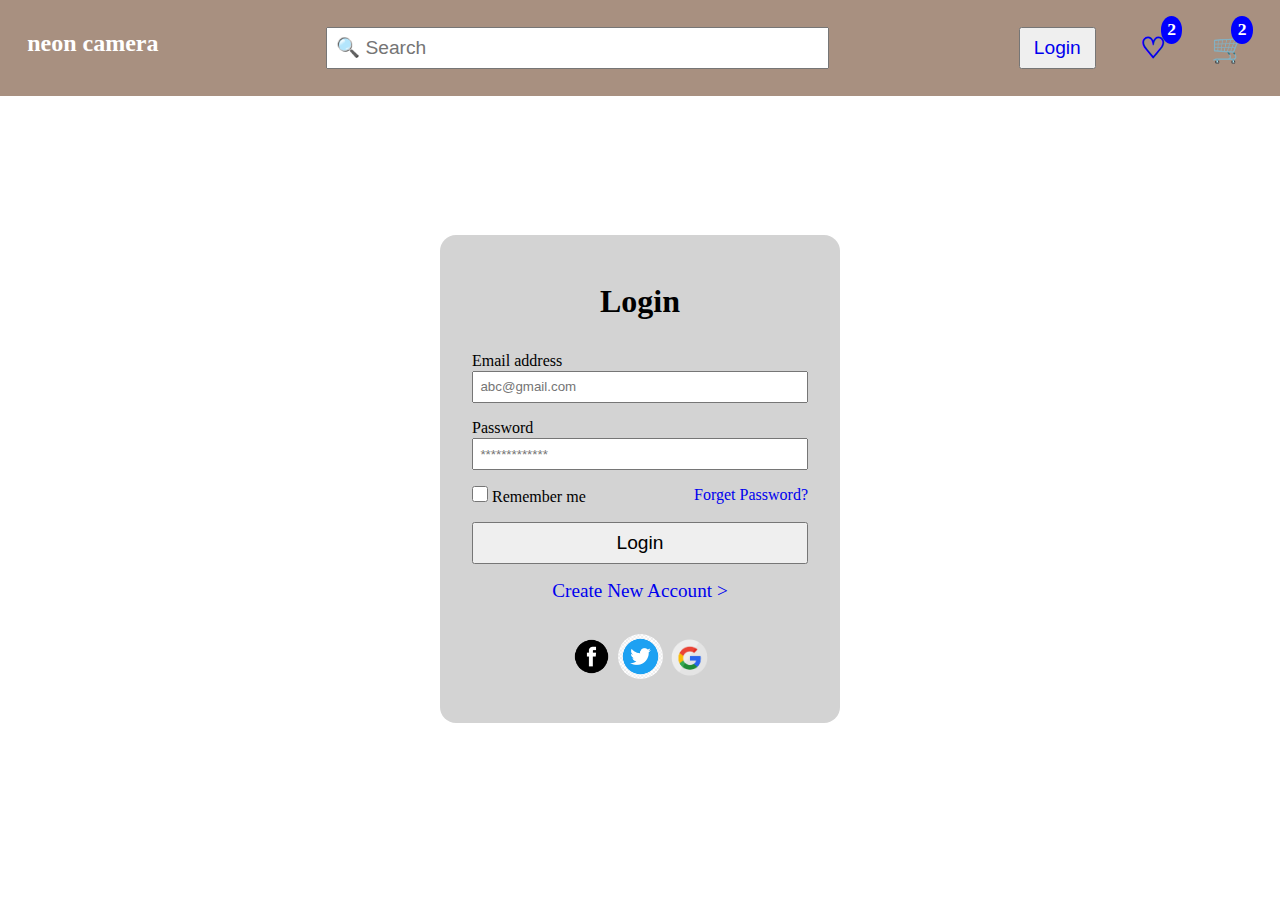
==== login-layout/ligin.html @ d68b7eec "Add login page" ====
<!DOCTYPE html>
<html lang="en">

<head>
    <meta charset="UTF-8">
    <meta http-equiv="X-UA-Compatible" content="IE=edge">
    <meta name="viewport" content="width=device-width, initial-scale=1.0">
    <link rel="stylesheet" href="login.css">
    <title>login page</title>
</head>

<body>
    <div class="main-container">
        <header>
            <nav class="navigation-bar">
                <a class="title" href="/index.html">neon camera</a>
                <input class="search-bar" type="text" placeholder="&#128269; Search">
                <ul class="side-nav-section">
                    <li><button class="login-btn"><a href="/login-layout/ligin.html">Login</a></button></li>
                    <li><a class="wishlist-btn btn" href="/wish-list/wish-list.html">&#9825;<span
                                class="badge-wishlist">2</span></a></li>
                    <li><a class="add-cart-btn btn" href="/my-cart/my-cart.html"> &#x1f6d2; <span
                                class="badge-wishlist">2</span></a></li>
                </ul>
            </nav>
        </header>
        <form class="login-main-container">
            <div class="login-container">
                <h1 class="login-heading">Login</h1>
                <section class="mail-password-container">
                    <label for="/">Email address</label>
                    <input class="mail-input" type="email" placeholder="abc@gmail.com">
                    <label for="/">Password</label>
                    <input class="pass-input" type="password" placeholder="*************">
                </section>
                <section class="forget-password-section">
                    <label for="/">
                        <input class="checkbox-inpt" type="checkbox">
                        Remember me</label>
                    <a class="forget-pass-link" href="/">Forget Password?</a>
                </section>
                <button class="login-btn">Login</button><br>
                <a class="create-account-link" href="/">Create New Account ></a>
                <div class="signup-way-container">
                    <a href="https://www.facebook.com/" target="_blank"><img class="logo-img"
                            src="/login-layout/images/fb.png" alt=""></a>
                    <a href="https://twitter.com/" target="_blank"><img class="logo-img twitter-logo"
                            src="/login-layout/images/twitter-1.png" alt=""></a>
                    <a href="https://www.google.com/" target="_blank"><img class="logo-img"
                            src="/login-layout/images/google-1.png" alt=""></a>
                </div>
            </div>
        </form>
    </div>
</body>

</html>
---- login-layout/login.css ----
@import "/common.css";

.login-main-container {
    display: flex;
    flex-direction: column;
    justify-content: center;
    align-items: center;
    height: 85vh;
}

.login-container {
    background-color: var(--gray-200);
    padding: 2rem;
    width: 25rem;
    border-radius: 1rem;
}

.login-heading {
    text-align: center;
    margin: 1rem 0 2rem 0;
}

.mail-password-container {
    display: flex;
    flex-direction: column;
}

.mail-input {
    padding: .4rem;
    margin: .1rem 0 1rem 0;
}

.pass-input {
    padding: .4rem;
    margin: .1rem 0 1rem 0;
}

.forget-password-section {
    display: flex;
    justify-content: space-between;
}

.checkbox-inpt {
    width: 1rem;
    height: 1rem;
}

.login-btn {
    width: 100%;
    margin: 1rem 0;
}

.create-account-link {
    display: block;
    text-align: center;
    font-size: 1.2rem;
}

.logo-img {
    width: 5vh;
}

.signup-way-container {
    text-align: center;
    margin: 2rem 0 .5rem 0;
}

.twitter-logo {
    border-radius: 50%;
}

@media screen and (max-width:520px) {
    html{
        font-size: 13px;
    }
}
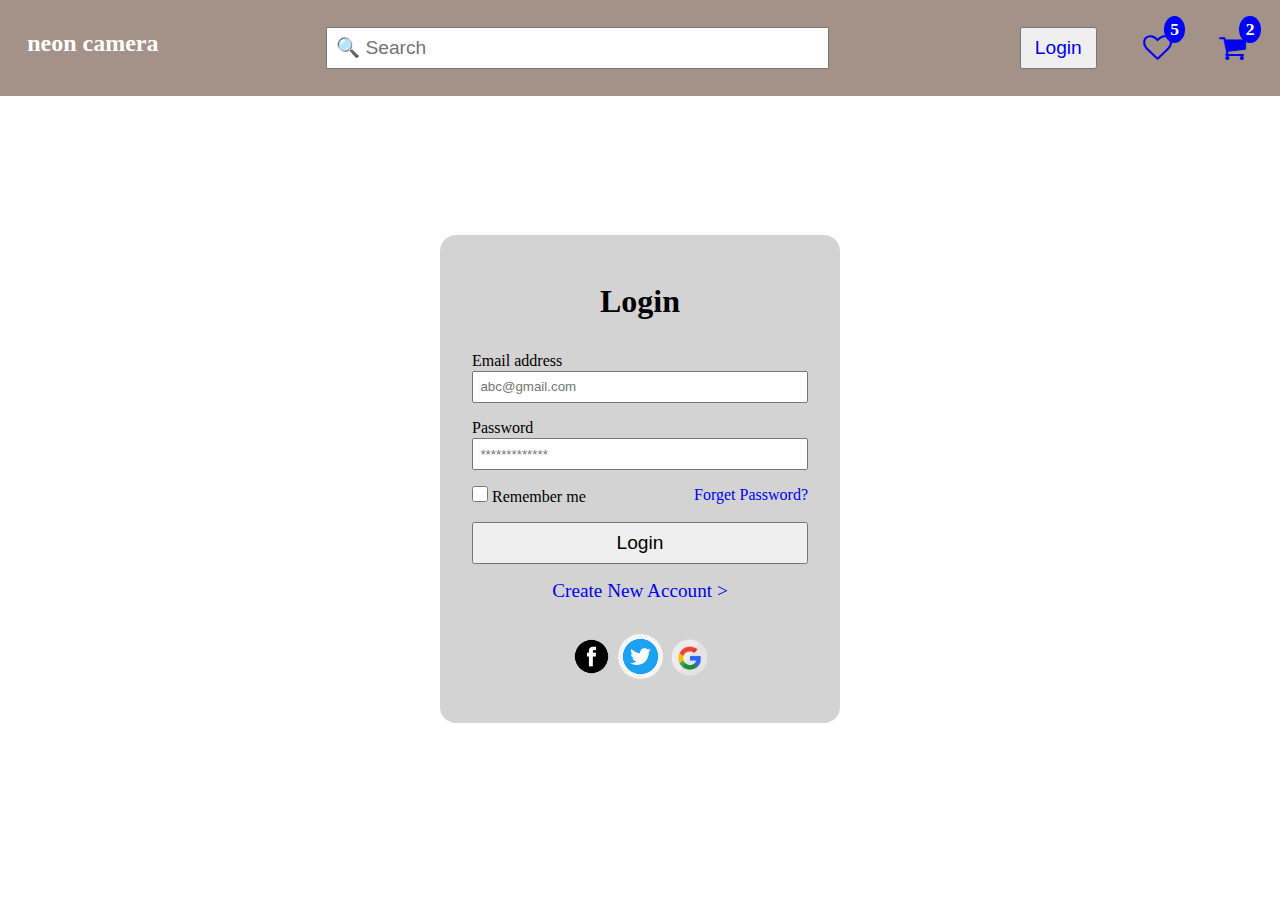
==== commit 1cb2c755: "Fix some bugs." ====
--- a/login-layout/ligin.html
+++ b/login-layout/ligin.html
@@ -5,6 +5,7 @@
     <meta charset="UTF-8">
     <meta http-equiv="X-UA-Compatible" content="IE=edge">
     <meta name="viewport" content="width=device-width, initial-scale=1.0">
+    <link rel="stylesheet" href="https://cdnjs.cloudflare.com/ajax/libs/font-awesome/4.7.0/css/font-awesome.min.css">
     <link rel="stylesheet" href="login.css">
     <title>login page</title>
 </head>
@@ -17,10 +18,10 @@
                 <input class="search-bar" type="text" placeholder="&#128269; Search">
                 <ul class="side-nav-section">
                     <li><button class="login-btn"><a href="/login-layout/ligin.html">Login</a></button></li>
-                    <li><a class="wishlist-btn btn" href="/wish-list/wish-list.html">&#9825;<span
-                                class="badge-wishlist">2</span></a></li>
-                    <li><a class="add-cart-btn btn" href="/my-cart/my-cart.html"> &#x1f6d2; <span
-                                class="badge-wishlist">2</span></a></li>
+                    <li><a class="wishlist-btn btn" href="/wish-list/wish-list.html"><i class="fa fa-heart-o"></i><span
+                                class="badge-wishlist">5</span></a></li>
+                    <li><a class="add-cart-btn btn" href="/my-cart/my-cart.html"><i class="	fa fa-shopping-cart"></i>
+                            <span class="badge-wishlist">2</span></a></li>
                 </ul>
             </nav>
         </header>
@@ -40,14 +41,14 @@
                     <a class="forget-pass-link" href="/">Forget Password?</a>
                 </section>
                 <button class="login-btn">Login</button><br>
-                <a class="create-account-link" href="/">Create New Account ></a>
+                <a class="create-account-link" href="/signup-layout/signup.html">Create New Account ></a>
                 <div class="signup-way-container">
                     <a href="https://www.facebook.com/" target="_blank"><img class="logo-img"
-                            src="/login-layout/images/fb.png" alt=""></a>
+                            src="/login-layout/images/fb.png" alt="logo"></a>
                     <a href="https://twitter.com/" target="_blank"><img class="logo-img twitter-logo"
-                            src="/login-layout/images/twitter-1.png" alt=""></a>
+                            src="/login-layout/images/twitter-1.png" alt="logo"></a>
                     <a href="https://www.google.com/" target="_blank"><img class="logo-img"
-                            src="/login-layout/images/google-1.png" alt=""></a>
+                            src="/login-layout/images/google-1.png" alt="logo"></a>
                 </div>
             </div>
         </form>
--- a/login-layout/login.css
+++ b/login-layout/login.css
@@ -70,7 +70,7 @@
 }
 
 @media screen and (max-width:520px) {
-    html{
+    html {
         font-size: 13px;
     }
 }